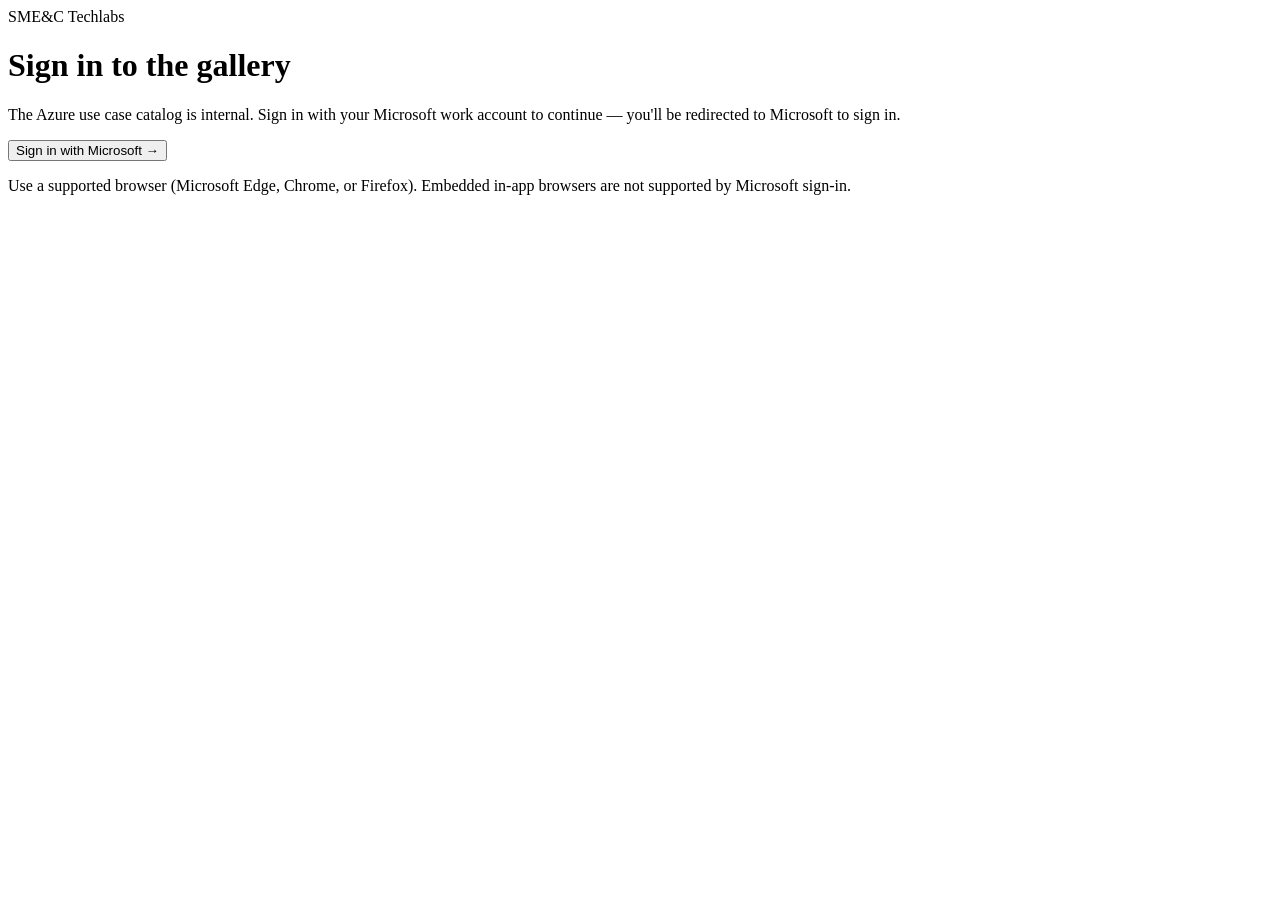
==== site/server/signin.html @ bb5b9b55 "Initial commit: SME&C Tech Labs catalog, modules, and gallery website" ====
<!DOCTYPE html>
<html lang="en">
  <head>
    <meta charset="UTF-8" />
    <meta name="viewport" content="width=device-width, initial-scale=1.0" />
    <title>Sign in — SME&amp;C Techlabs</title>
    <link rel="stylesheet" href="/signin.css" />
  </head>
  <body>
    <div class="card">
      <div class="brand">SME&amp;C&nbsp;Techlabs</div>
      <h1>Sign in to the gallery</h1>
      <p>
        The Azure use case catalog is internal. Sign in with your Microsoft
        work account to continue — you'll be redirected to Microsoft to sign in.
      </p>
      <div id="error" class="error" hidden></div>
      <button id="signin" type="button">Sign in with Microsoft →</button>
      <p class="hint">
        Use a supported browser (Microsoft Edge, Chrome, or Firefox). Embedded
        in-app browsers are not supported by Microsoft sign-in.
      </p>
    </div>
    <script src="/signin.js"></script>
  </body>
</html>
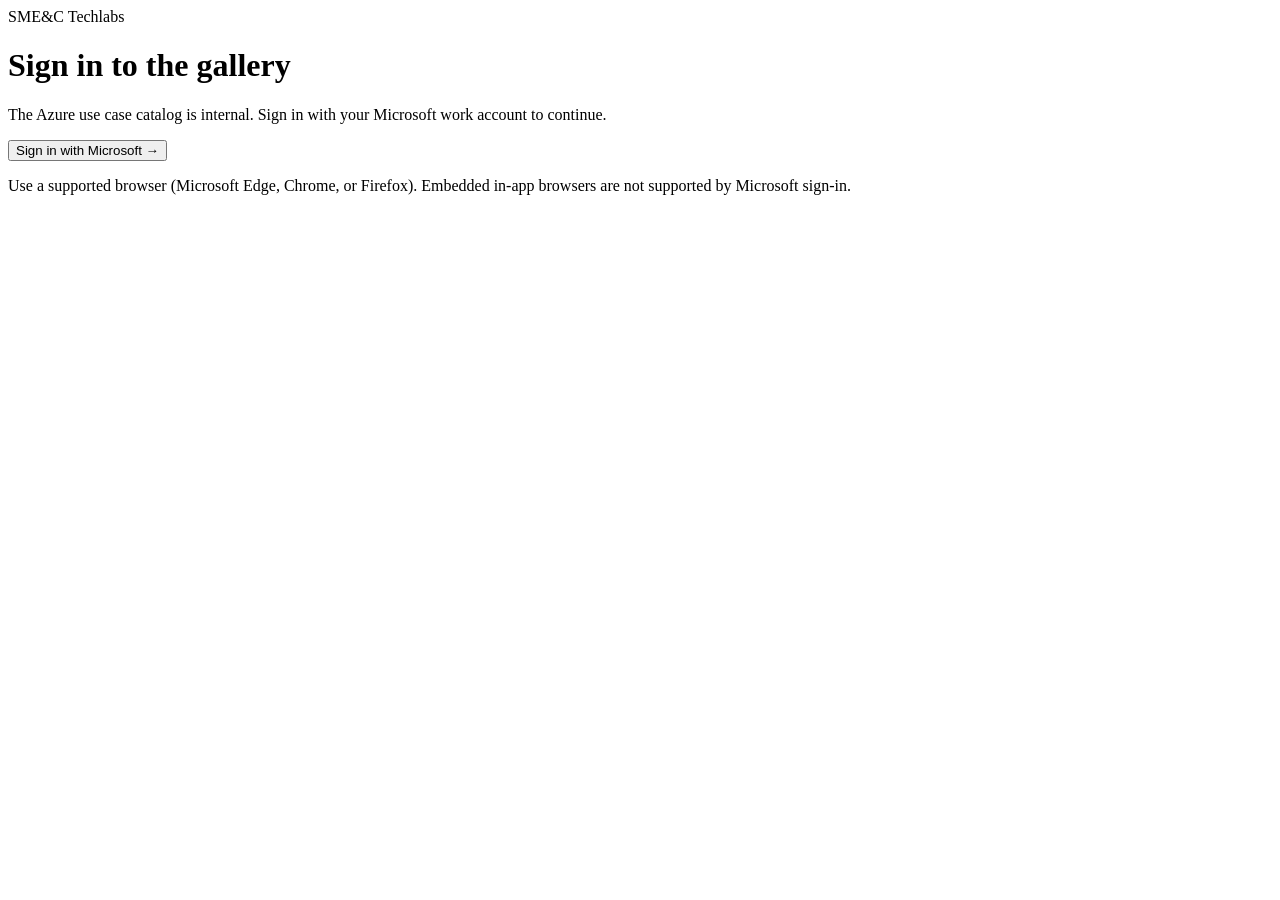
==== commit 8a6d220d: "Deploy gallery via GitHub Actions; self-hosted public-client PKCE auth" ====
--- a/site/server/signin.html
+++ b/site/server/signin.html
@@ -12,7 +12,7 @@
       <h1>Sign in to the gallery</h1>
       <p>
         The Azure use case catalog is internal. Sign in with your Microsoft
-        work account to continue — you'll be redirected to Microsoft to sign in.
+        work account to continue.
       </p>
       <div id="error" class="error" hidden></div>
       <button id="signin" type="button">Sign in with Microsoft →</button>
